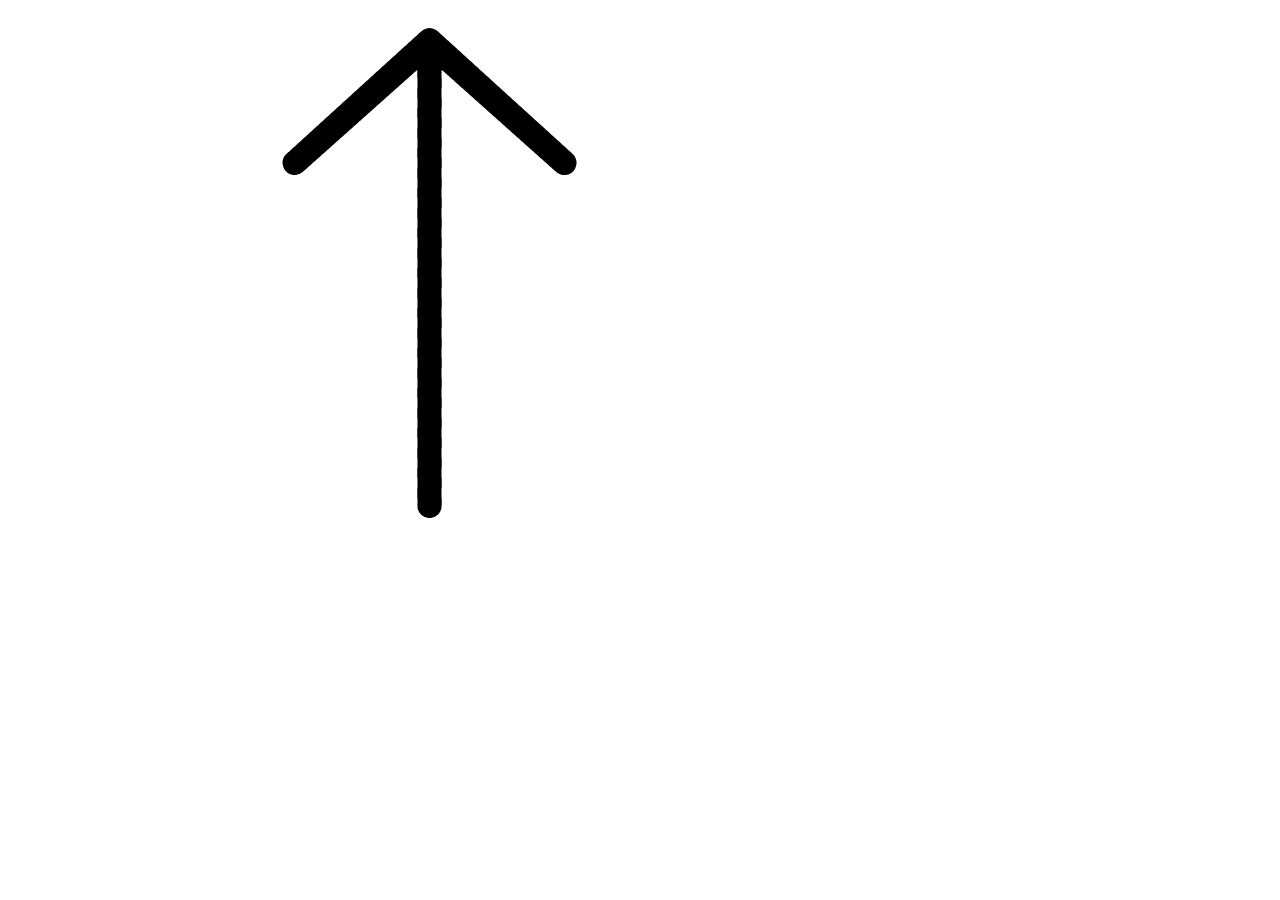
==== MOBA1_assignment_12/main.html @ 19ebdb9d "Renamed the living poop out of this + changed line endings to lf" ====
<!DOCTYPE html>
<html lang="en">
<head>
  <meta charset="UTF-8">
  <title>Title</title>
  <style>
    body {
      display: grid;
      place-items: center;
    }

    #arrow {
      max-width: 50%;
      max-height: 50%;
      display: grid;
      place-items: center;
    }
  </style>


</head>
<body>
<div class="center">
  <div class="center__inner">
    <img src="img/arrow.png" alt="arrow" id="arrow">
  </div>
</div>


<script>
  window.addEventListener("deviceorientation", handleOrientation, true);

  function handleOrientation(event) {
    const absolute = event.absolute;
    const alpha = event.alpha; // explain: https://developer.mozilla.org/en-US/docs/Web/API/Detecting_device_orientation
    const beta = event.beta;
    const gamma = event.gamma;

    document.getElementById("arrow").style.transform = "rotateZ(" + gamma + "deg)";
    // document.getElementById("arrow").style.transform = "rotateZ(" + alpha + "deg)";
  }

</script>


</body>
</html>
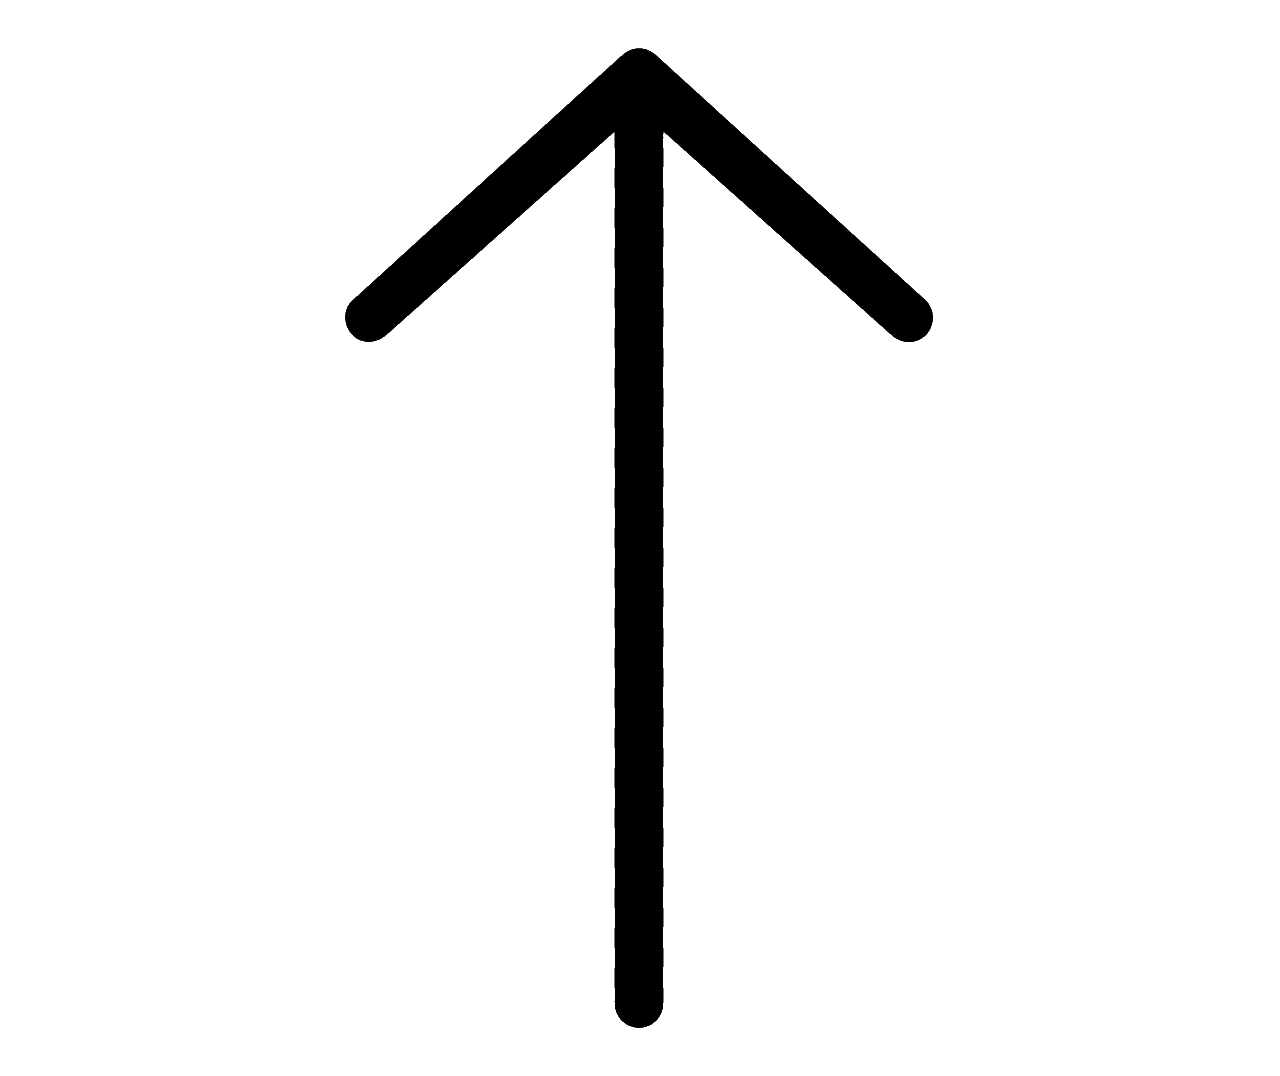
==== commit c674b119: "P12 started" ====
--- a/MOBA1_assignment_12/main.html
+++ b/MOBA1_assignment_12/main.html
@@ -1,47 +1,31 @@
 <!DOCTYPE html>
-<html lang="en">
+<html>
 <head>
-  <meta charset="UTF-8">
-  <title>Title</title>
-  <style>
-    body {
-      display: grid;
-      place-items: center;
-    }
+    <style>
+        body {
+            display: flex;
+            align-items: center;
+            justify-content: center;
+        }
 
-    #arrow {
-      max-width: 50%;
-      max-height: 50%;
-      display: grid;
-      place-items: center;
-    }
-  </style>
-
-
+        img {
+            transform: rotate(0deg);
+        }
+    </style>
 </head>
 <body>
-<div class="center">
-  <div class="center__inner">
-    <img src="img/arrow.png" alt="arrow" id="arrow">
-  </div>
-</div>
-
+<img id="arrow" src="img/arrow.png"/>
 
 <script>
-  window.addEventListener("deviceorientation", handleOrientation, true);
+    var arrow = document.getElementById('arrow');
 
-  function handleOrientation(event) {
-    const absolute = event.absolute;
-    const alpha = event.alpha; // explain: https://developer.mozilla.org/en-US/docs/Web/API/Detecting_device_orientation
-    const beta = event.beta;
-    const gamma = event.gamma;
+    window.addEventListener('deviceorientation', function (event) {
+        var alpha = event.alpha;
+        var beta = event.beta;
+        var gamma = event.gamma;
 
-    document.getElementById("arrow").style.transform = "rotateZ(" + gamma + "deg)";
-    // document.getElementById("arrow").style.transform = "rotateZ(" + alpha + "deg)";
-  }
-
+        arrow.style.transform = 'rotate(' + alpha + 'deg) rotate3d(1,0,0, ' + (beta * -1) + 'deg) rotate3d(0,1,0, ' + gamma + 'deg)';
+    });
 </script>
-
-
 </body>
 </html>
